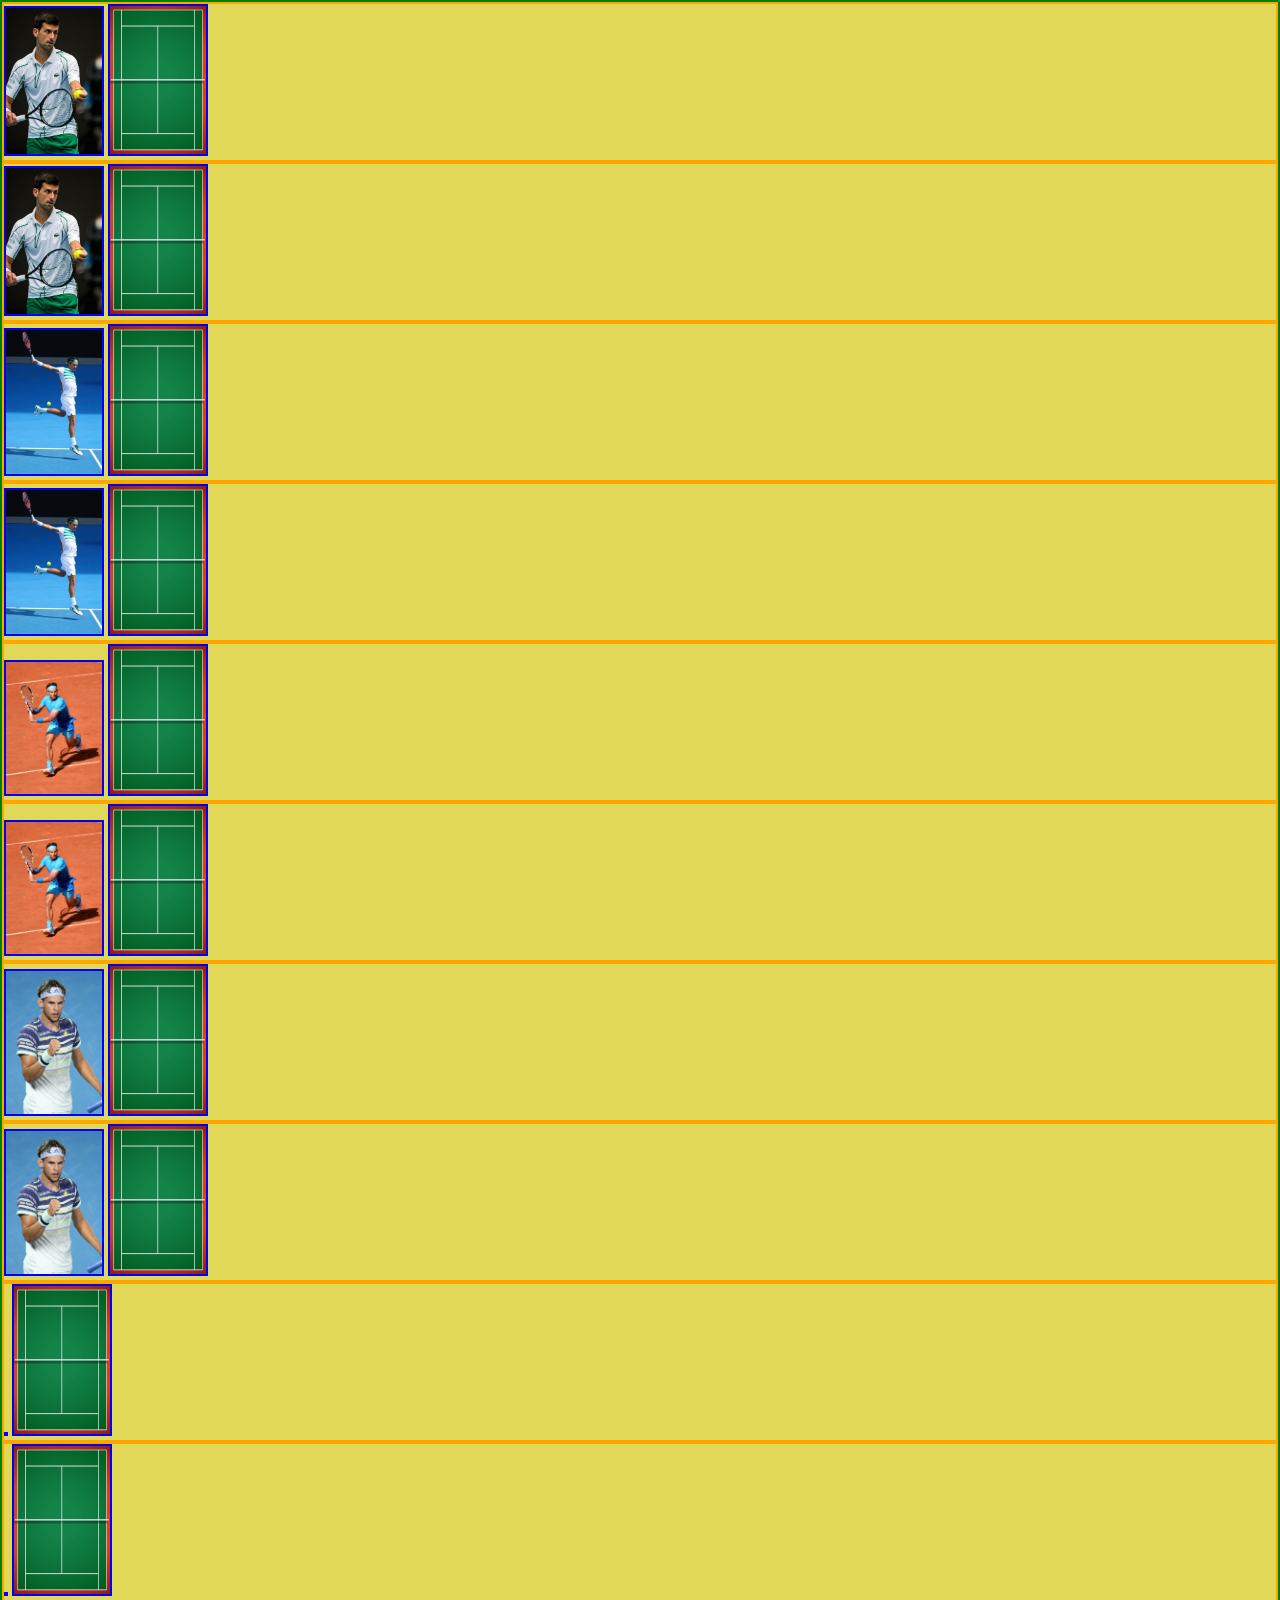
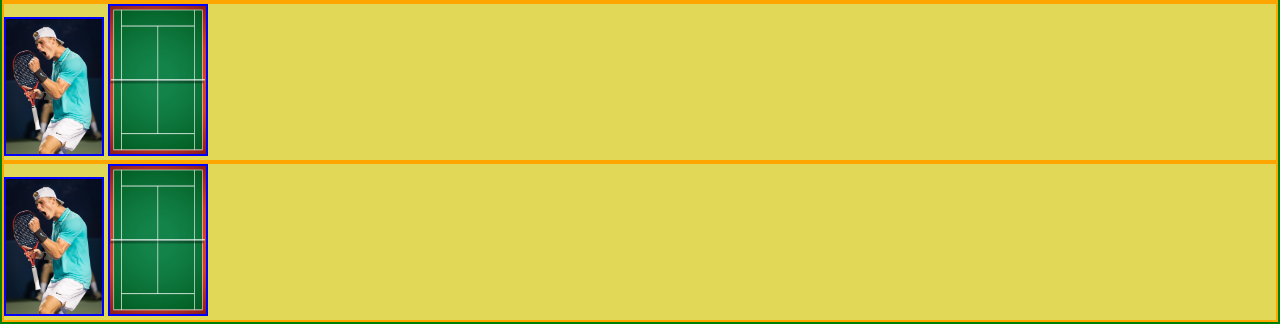
==== index.html @ 0759ac19 "added basic layout and players card" ====
<!DOCTYPE html>
<html lang="en">
<head>
  <meta charset="UTF-8">
  <meta name="viewport" content="width=device-width, initial-scale=1.0">
  <title>ATP Tennis PLayers</title>
  <link rel="stylesheet" href="./assets/style.css">
</head>
<body>
  <section class="atp-game">
    <div class="player-card">
      <img src="./assets/images/djokovic_3.jpg" alt="" class="front">
      <img src="./assets/images/tennis_court_1.jpg" alt="" class="back">
    </div>
    <div class="player-card">
      <img src="./assets/images/djokovic_3.jpg" alt="" class="front">
      <img src="./assets/images/tennis_court_1.jpg" alt="" class="back">
    </div>
    <div class="player-card">
      <img src="./assets/images/federer_1.jpg" alt="" class="front">
      <img src="./assets/images/tennis_court_1.jpg" alt="" class="back">
    </div>
    <div class="player-card">
      <img src="./assets/images/federer_1.jpg" alt="" class="front">
      <img src="./assets/images/tennis_court_1.jpg" alt="" class="back">
    </div>
    <div class="player-card">
      <img src="./assets/images/nadal.png" alt="" class="front">
      <img src="./assets/images/tennis_court_1.jpg" alt="" class="back">
    </div>
    <div class="player-card">
      <img src="./assets/images/nadal.png" alt="" class="front">
      <img src="./assets/images/tennis_court_1.jpg" alt="" class="back">
    </div>
    <div class="player-card">
      <img src="./assets/images/thiem.jpg" alt="" class="front">
      <img src="./assets/images/tennis_court_1.jpg" alt="" class="back">
    </div>
    <div class="player-card">
      <img src="./assets/images/thiem.jpg" alt="" class="front">
      <img src="./assets/images/tennis_court_1.jpg" alt="" class="back">
    </div>
    <div class="player-card">
      <img src="./assets/images/stan_2.jpg" alt="" class="front">
      <img src="./assets/images/tennis_court_1.jpg" alt="" class="back">
    </div>
    <div class="player-card">
      <img src="./assets/images/stan_2.jpg" alt="" class="front">
      <img src="./assets/images/tennis_court_1.jpg" alt="" class="back">
    </div>
    <div class="player-card">
      <img src="./assets/images/denis_2.jpg" alt="" class="front">
      <img src="./assets/images/tennis_court_1.jpg" alt="" class="back">
    </div>
    <div class="player-card">
      <img src="./assets/images/denis_2.jpg" alt="" class="front">
      <img src="./assets/images/tennis_court_1.jpg" alt="" class="back">
    </div>
  </section>
  <script src='./assets/script.js'></script>
</body>
</html>
---- assets/style.css ----
* {
	box-sizing: border-box;
	margin: 0;
	padding: 0;
}

body {
	height: 100vh;
	background: #e0d856;
}

img {
	width: 100px;
}

section.atp-game {
	border: 2px solid green;
}
.player-card {
	border: 2px solid orange;
}

.front,
.back {
	border: 2px solid blue;
}
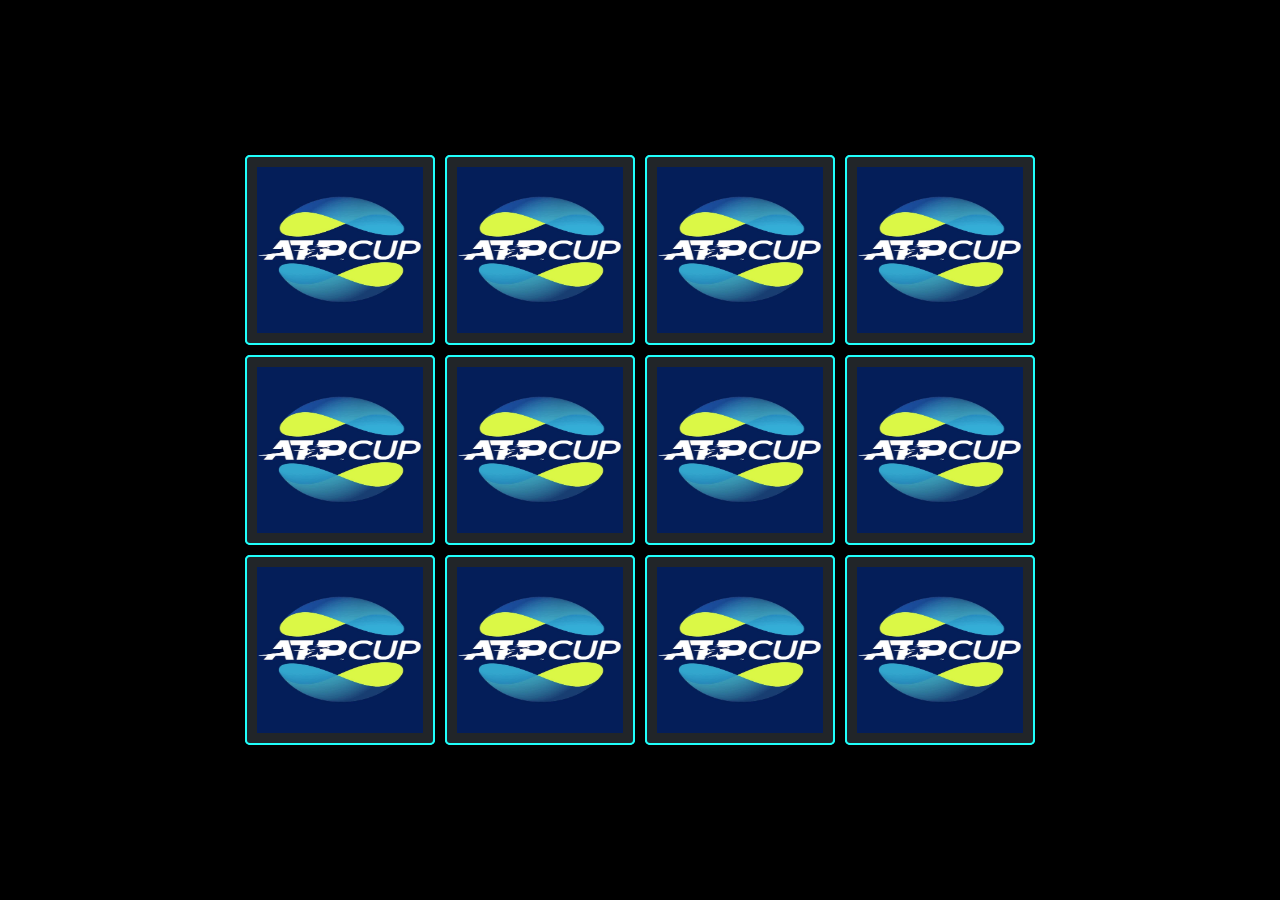
==== commit fabf5a99: "finished layout and cards styling" ====
--- a/index.html
+++ b/index.html
@@ -10,51 +10,51 @@
   <section class="atp-game">
     <div class="player-card">
       <img src="./assets/images/djokovic_3.jpg" alt="" class="front">
-      <img src="./assets/images/tennis_court_1.jpg" alt="" class="back">
+      <img src="./assets/images/atp_card.jpg" alt="" class="back">
     </div>
     <div class="player-card">
       <img src="./assets/images/djokovic_3.jpg" alt="" class="front">
-      <img src="./assets/images/tennis_court_1.jpg" alt="" class="back">
+      <img src="./assets/images/atp_card.jpg" alt="" class="back">
     </div>
     <div class="player-card">
       <img src="./assets/images/federer_1.jpg" alt="" class="front">
-      <img src="./assets/images/tennis_court_1.jpg" alt="" class="back">
+      <img src="./assets/images/atp_card.jpg" alt="" class="back">
     </div>
     <div class="player-card">
       <img src="./assets/images/federer_1.jpg" alt="" class="front">
-      <img src="./assets/images/tennis_court_1.jpg" alt="" class="back">
+      <img src="./assets/images/atp_card.jpg" alt="" class="back">
     </div>
     <div class="player-card">
       <img src="./assets/images/nadal.png" alt="" class="front">
-      <img src="./assets/images/tennis_court_1.jpg" alt="" class="back">
+      <img src="./assets/images/atp_card.jpg" alt="" class="back">
     </div>
     <div class="player-card">
       <img src="./assets/images/nadal.png" alt="" class="front">
-      <img src="./assets/images/tennis_court_1.jpg" alt="" class="back">
+      <img src="./assets/images/atp_card.jpg" alt="" class="back">
     </div>
     <div class="player-card">
       <img src="./assets/images/thiem.jpg" alt="" class="front">
-      <img src="./assets/images/tennis_court_1.jpg" alt="" class="back">
+      <img src="./assets/images/atp_card.jpg" alt="" class="back">
     </div>
     <div class="player-card">
       <img src="./assets/images/thiem.jpg" alt="" class="front">
-      <img src="./assets/images/tennis_court_1.jpg" alt="" class="back">
+      <img src="./assets/images/atp_card.jpg" alt="" class="back">
     </div>
     <div class="player-card">
       <img src="./assets/images/stan_2.jpg" alt="" class="front">
-      <img src="./assets/images/tennis_court_1.jpg" alt="" class="back">
+      <img src="./assets/images/atp_card.jpg" alt="" class="back">
     </div>
     <div class="player-card">
       <img src="./assets/images/stan_2.jpg" alt="" class="front">
-      <img src="./assets/images/tennis_court_1.jpg" alt="" class="back">
+      <img src="./assets/images/atp_card.jpg" alt="" class="back">
     </div>
     <div class="player-card">
       <img src="./assets/images/denis_2.jpg" alt="" class="front">
-      <img src="./assets/images/tennis_court_1.jpg" alt="" class="back">
+      <img src="./assets/images/atp_card.jpg" alt="" class="back">
     </div>
     <div class="player-card">
       <img src="./assets/images/denis_2.jpg" alt="" class="front">
-      <img src="./assets/images/tennis_court_1.jpg" alt="" class="back">
+      <img src="./assets/images/atp_card.jpg" alt="" class="back">
     </div>
   </section>
   <script src='./assets/script.js'></script>
--- a/assets/style.css
+++ b/assets/style.css
@@ -6,21 +6,41 @@
 
 body {
 	height: 100vh;
-	background: #e0d856;
+	background: black;
+	display: flex;
 }
 
 img {
-	width: 100px;
+	width: 150px;
 }
 
 section.atp-game {
-	border: 2px solid green;
+	/* border: 2px solid green; */
+	width: 800px;
+	height: 600px;
+	display: flex;
+	flex-wrap: wrap;
+	margin: auto;
 }
 .player-card {
-	border: 2px solid orange;
+	margin: 5px;
+	width: calc(25% - 10px);
+	position: relative;
+	transform: scale(1);
+}
+
+.player-card:active {
+	transform: scale(.95);
+	transition: transform .2s;
 }
 
 .front,
 .back {
-	border: 2px solid blue;
+	position: absolute;
+	width: 100%;
+	height: 100%;
+	padding: 10px;
+	border-radius: 5px;
+	background-color: #212529;
+	border: 2px solid #1ffffb;
 }
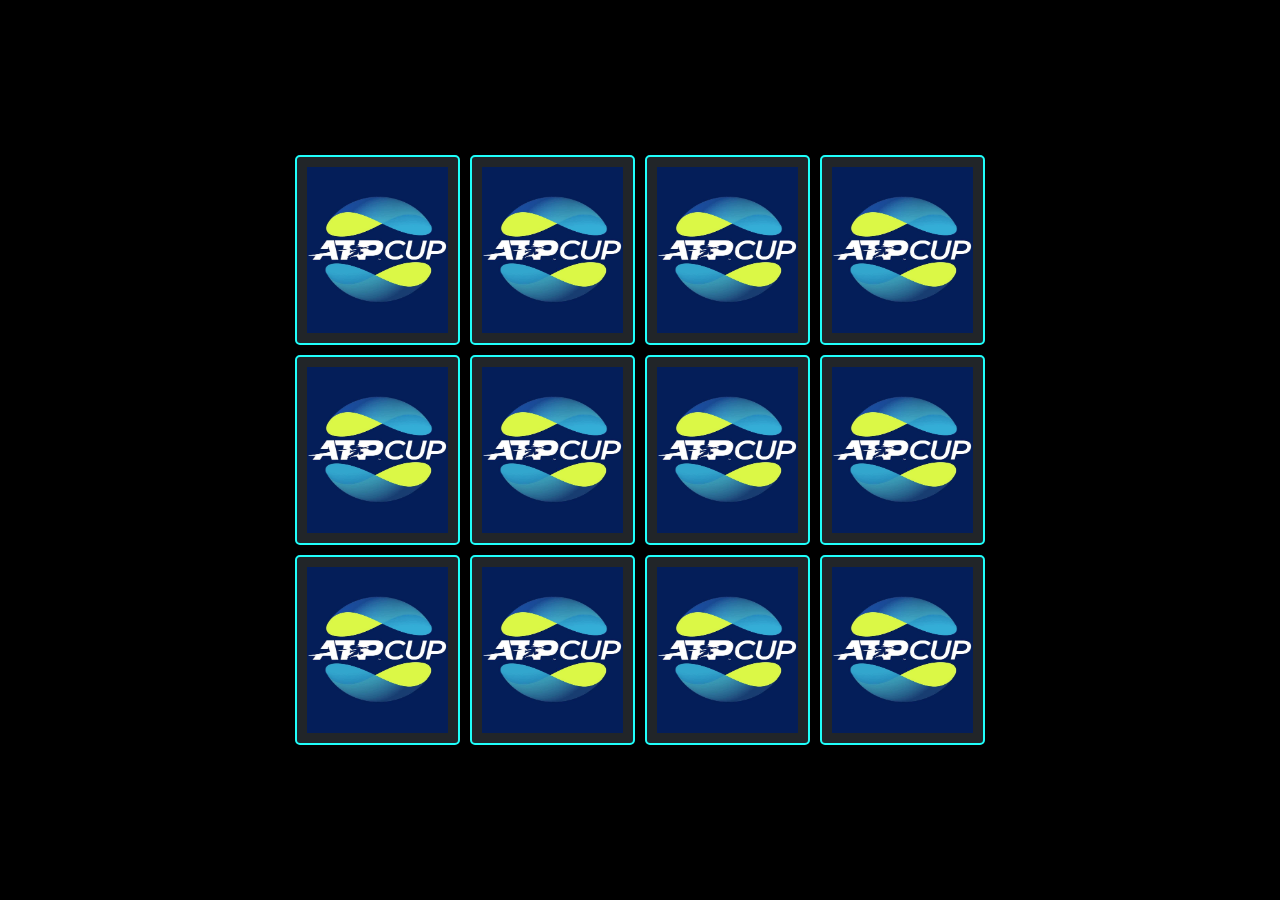
==== commit 669e41a9: "added card mathing logic" ====
--- a/index.html
+++ b/index.html
@@ -8,53 +8,53 @@
 </head>
 <body>
   <section class="atp-game">
-    <div class="player-card">
+    <div class="player-card" data-player='novak djokovic'>
       <img src="./assets/images/djokovic_3.jpg" alt="" class="front">
-      <img src="./assets/images/atp_card.jpg" alt="" class="back">
+      <img src="./assets/images/atp_card.jpg" alt="hidden player" class="back">
     </div>
-    <div class="player-card">
+    <div class="player-card" data-player='novak djokovic'>
       <img src="./assets/images/djokovic_3.jpg" alt="" class="front">
-      <img src="./assets/images/atp_card.jpg" alt="" class="back">
+      <img src="./assets/images/atp_card.jpg" alt="hidden player" class="back">
     </div>
-    <div class="player-card">
+    <div class="player-card" data-player='roger federer'>
       <img src="./assets/images/federer_1.jpg" alt="" class="front">
-      <img src="./assets/images/atp_card.jpg" alt="" class="back">
+      <img src="./assets/images/atp_card.jpg" alt="hidden player" class="back">
     </div>
-    <div class="player-card">
+    <div class="player-card" data-player='roger federer'>
       <img src="./assets/images/federer_1.jpg" alt="" class="front">
-      <img src="./assets/images/atp_card.jpg" alt="" class="back">
+      <img src="./assets/images/atp_card.jpg" alt="hidden player" class="back">
     </div>
-    <div class="player-card">
+    <div class="player-card" data-player='rafael nadal'>
       <img src="./assets/images/nadal.png" alt="" class="front">
-      <img src="./assets/images/atp_card.jpg" alt="" class="back">
+      <img src="./assets/images/atp_card.jpg" alt="hidden player" class="back">
     </div>
-    <div class="player-card">
+    <div class="player-card" data-player='rafael nadal'>
       <img src="./assets/images/nadal.png" alt="" class="front">
-      <img src="./assets/images/atp_card.jpg" alt="" class="back">
+      <img src="./assets/images/atp_card.jpg" alt="hidden player" class="back">
     </div>
-    <div class="player-card">
+    <div class="player-card" data-player='dominic thiem'>
       <img src="./assets/images/thiem.jpg" alt="" class="front">
-      <img src="./assets/images/atp_card.jpg" alt="" class="back">
+      <img src="./assets/images/atp_card.jpg" alt="hidden player" class="back">
     </div>
-    <div class="player-card">
+    <div class="player-card" data-player='dominic thiem'>
       <img src="./assets/images/thiem.jpg" alt="" class="front">
-      <img src="./assets/images/atp_card.jpg" alt="" class="back">
+      <img src="./assets/images/atp_card.jpg" alt="hidden player" class="back">
     </div>
-    <div class="player-card">
+    <div class="player-card" data-player='stanislas wawrinka'>
       <img src="./assets/images/stan_2.jpg" alt="" class="front">
-      <img src="./assets/images/atp_card.jpg" alt="" class="back">
+      <img src="./assets/images/atp_card.jpg" alt="hidden player" class="back">
     </div>
-    <div class="player-card">
+    <div class="player-card" data-player='stanislas wawrinka'>
       <img src="./assets/images/stan_2.jpg" alt="" class="front">
-      <img src="./assets/images/atp_card.jpg" alt="" class="back">
+      <img src="./assets/images/atp_card.jpg" alt="hidden player" class="back">
     </div>
-    <div class="player-card">
+    <div class="player-card" data-player='denis shapovalov'>
       <img src="./assets/images/denis_2.jpg" alt="" class="front">
-      <img src="./assets/images/atp_card.jpg" alt="" class="back">
+      <img src="./assets/images/atp_card.jpg" alt="hidden player" class="back">
     </div>
-    <div class="player-card">
+    <div class="player-card" data-player='denis shapovalov'>
       <img src="./assets/images/denis_2.jpg" alt="" class="front">
-      <img src="./assets/images/atp_card.jpg" alt="" class="back">
+      <img src="./assets/images/atp_card.jpg" alt="hidden player" class="back">
     </div>
   </section>
   <script src='./assets/script.js'></script>
--- a/assets/style.css
+++ b/assets/style.css
@@ -16,17 +16,20 @@
 
 section.atp-game {
 	/* border: 2px solid green; */
-	width: 800px;
+	width: 700px;
 	height: 600px;
 	display: flex;
 	flex-wrap: wrap;
 	margin: auto;
+	perspective: 1000px;
 }
 .player-card {
 	margin: 5px;
 	width: calc(25% - 10px);
 	position: relative;
 	transform: scale(1);
+	transform-style: preserve-3d;
+	transition: transform .5s;
 }
 
 .player-card:active {
@@ -43,4 +46,13 @@
 	border-radius: 5px;
 	background-color: #212529;
 	border: 2px solid #1ffffb;
+	backface-visibility: hidden;
 }
+
+.front {
+	transform: rotateY(180deg);
+}
+
+.player-card.flip {
+	transform: rotateY(180deg);
+}
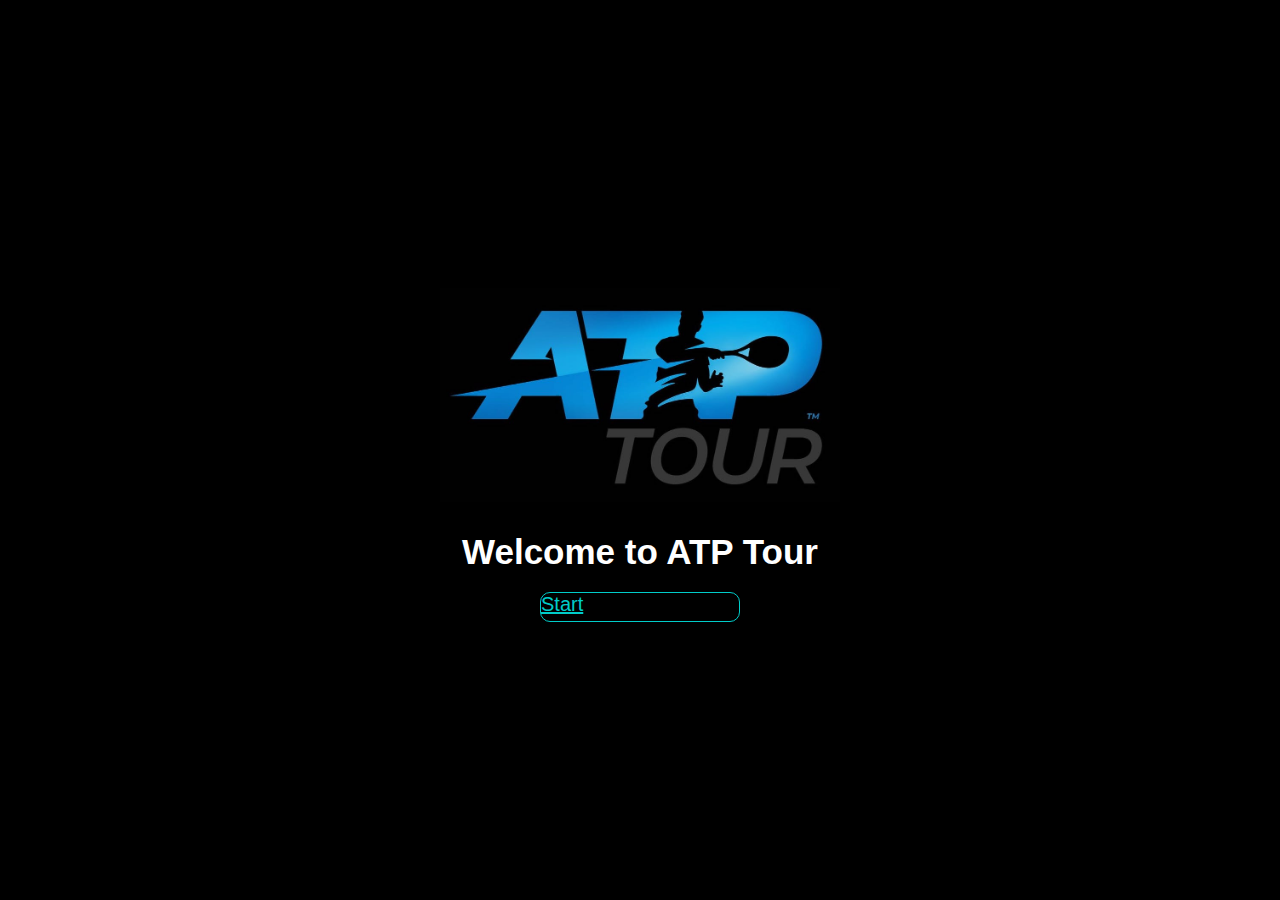
==== commit 1a2aae2c: "completed welcome page" ====
--- a/index.html
+++ b/index.html
@@ -3,60 +3,14 @@
 <head>
   <meta charset="UTF-8">
   <meta name="viewport" content="width=device-width, initial-scale=1.0">
-  <title>ATP Tennis PLayers</title>
+  <title>ATP Tour</title>
   <link rel="stylesheet" href="./assets/style.css">
 </head>
 <body>
-  <section class="atp-game">
-    <div class="player-card" data-player='novak djokovic'>
-      <img src="./assets/images/djokovic_3.jpg" alt="" class="front">
-      <img src="./assets/images/atp_card.jpg" alt="hidden player" class="back">
-    </div>
-    <div class="player-card" data-player='novak djokovic'>
-      <img src="./assets/images/djokovic_3.jpg" alt="" class="front">
-      <img src="./assets/images/atp_card.jpg" alt="hidden player" class="back">
-    </div>
-    <div class="player-card" data-player='roger federer'>
-      <img src="./assets/images/federer_1.jpg" alt="" class="front">
-      <img src="./assets/images/atp_card.jpg" alt="hidden player" class="back">
-    </div>
-    <div class="player-card" data-player='roger federer'>
-      <img src="./assets/images/federer_1.jpg" alt="" class="front">
-      <img src="./assets/images/atp_card.jpg" alt="hidden player" class="back">
-    </div>
-    <div class="player-card" data-player='rafael nadal'>
-      <img src="./assets/images/nadal.png" alt="" class="front">
-      <img src="./assets/images/atp_card.jpg" alt="hidden player" class="back">
-    </div>
-    <div class="player-card" data-player='rafael nadal'>
-      <img src="./assets/images/nadal.png" alt="" class="front">
-      <img src="./assets/images/atp_card.jpg" alt="hidden player" class="back">
-    </div>
-    <div class="player-card" data-player='dominic thiem'>
-      <img src="./assets/images/thiem.jpg" alt="" class="front">
-      <img src="./assets/images/atp_card.jpg" alt="hidden player" class="back">
-    </div>
-    <div class="player-card" data-player='dominic thiem'>
-      <img src="./assets/images/thiem.jpg" alt="" class="front">
-      <img src="./assets/images/atp_card.jpg" alt="hidden player" class="back">
-    </div>
-    <div class="player-card" data-player='stanislas wawrinka'>
-      <img src="./assets/images/stan_2.jpg" alt="" class="front">
-      <img src="./assets/images/atp_card.jpg" alt="hidden player" class="back">
-    </div>
-    <div class="player-card" data-player='stanislas wawrinka'>
-      <img src="./assets/images/stan_2.jpg" alt="" class="front">
-      <img src="./assets/images/atp_card.jpg" alt="hidden player" class="back">
-    </div>
-    <div class="player-card" data-player='denis shapovalov'>
-      <img src="./assets/images/denis_2.jpg" alt="" class="front">
-      <img src="./assets/images/atp_card.jpg" alt="hidden player" class="back">
-    </div>
-    <div class="player-card" data-player='denis shapovalov'>
-      <img src="./assets/images/denis_2.jpg" alt="" class="front">
-      <img src="./assets/images/atp_card.jpg" alt="hidden player" class="back">
-    </div>
+  <section class='main'>
+    <img src='./assets/images/atp_tour_3.jpg' class='atp_logo'>
+    <h1 class='welcome'>Welcome to ATP Tour</h1>
+    <a class='start' href='./board.html'>Start</a>
   </section>
-  <script src='./assets/script.js'></script>
 </body>
 </html>--- a/assets/style.css
+++ b/assets/style.css
@@ -10,13 +10,49 @@
 	display: flex;
 }
 
+/* WELCOME PAGE */
+section.main {
+	display: flex;
+	margin: auto;
+	flex-direction: column;
+	align-items: center;
+	font-family: Arial, Helvetica, sans-serif;
+}
+
+img.atp_logo {
+	margin: 10px;
+	width: 400px;
+}
+
+h1.welcome {
+	color: white;
+	font-size: 35px;
+	margin: 20px;
+}
+
+a.start {
+	width: 200px;
+	height: 30px;
+	font-size: 20px;
+	border: 1px solid #00ccc9;
+	color: #00ccc9;
+	border-radius: 10px;
+	background: transparent;
+}
+
+button.start:hover {
+	background: #00ccc9;
+	color: black;
+}
+
+/* game board */
 img {
 	width: 150px;
 }
 
 section.atp-game {
 	/* border: 2px solid green; */
-	width: 700px;
+	width: 1200px;
 	height: 600px;
 	display: flex;
 	flex-wrap: wrap;
@@ -24,8 +60,8 @@
 	perspective: 1000px;
 }
 .player-card {
-	margin: 5px;
-	width: calc(25% - 10px);
+	margin: 3px;
+	width: calc(10% - 6px);
 	position: relative;
 	transform: scale(1);
 	transform-style: preserve-3d;
@@ -42,10 +78,10 @@
 	position: absolute;
 	width: 100%;
 	height: 100%;
-	padding: 10px;
+	padding: 5px;
 	border-radius: 5px;
 	background-color: #212529;
-	border: 2px solid #1ffffb;
+	border: 1px solid #1ffffb;
 	backface-visibility: hidden;
 }
 
